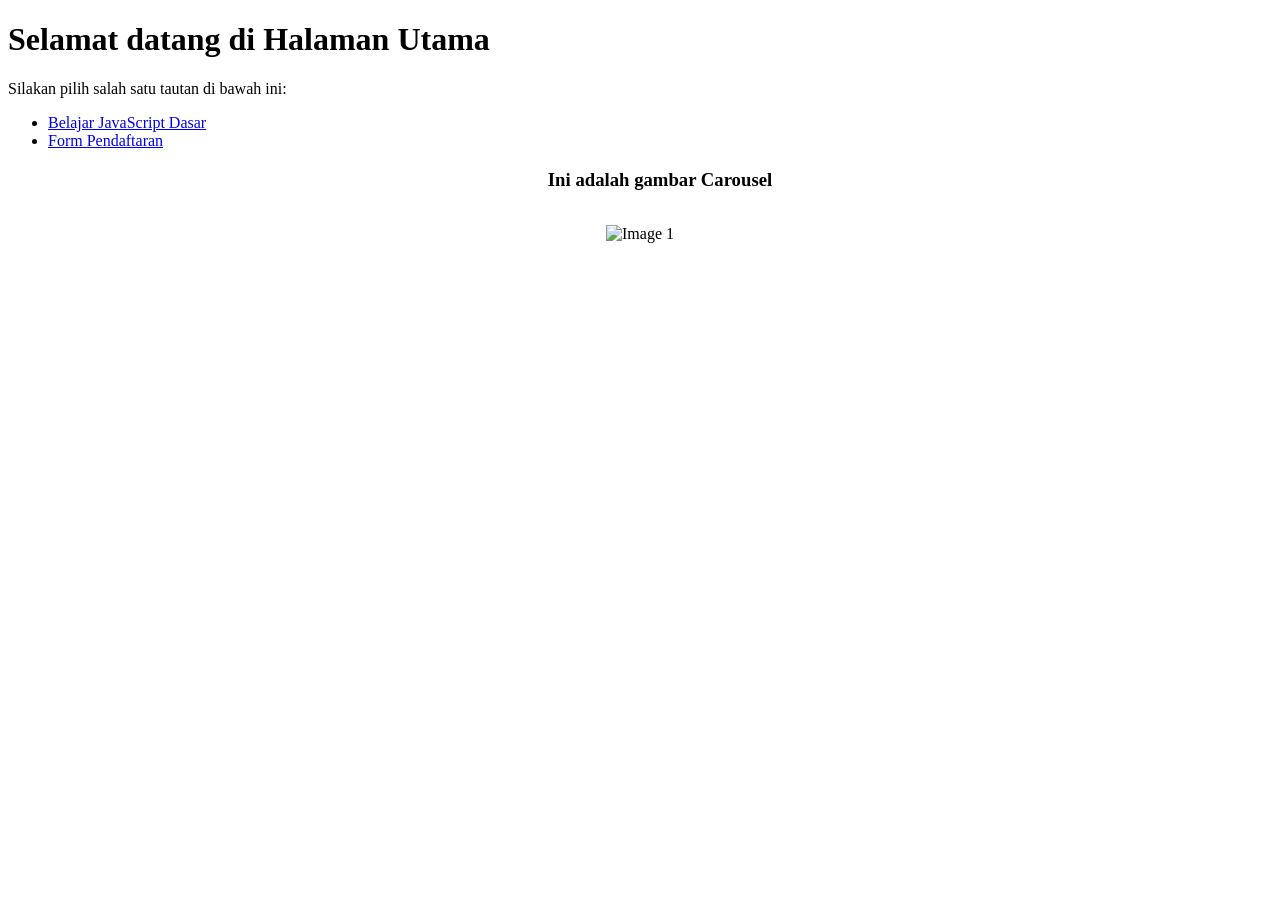
==== html/index.html @ 7eb894d8 "Folder HTML dan js, tanpa CSS" ====
<!DOCTYPE html>
<html lang="en">
<head>
    <meta charset="UTF-8">
    <meta name="viewport" content="width=device-width, initial-scale=1.0">
    <title>Halaman Utama</title>
    <style>
        .center {
            display: flex;
            justify-content: center; /* Mengatur posisi horizontal di tengah */
            align-items: center; /* Mengatur posisi vertikal di tengah */
            height: 12
            0vh; /* Menggunakan tinggi viewport untuk mengisi seluruh ketinggian layar */
        }
    </style>
</head>
<body>
    <h1>Selamat datang di Halaman Utama</h1>
    <p>Silakan pilih salah satu tautan di bawah ini:</p>
    
    <ul>
        <li><a href="jsdasar.html">Belajar JavaScript Dasar</a></li>
        <li><a href="form.html">Form Pendaftaran</a></li>
        <div id="judul-carousel" class="center">
            <h3>Ini adalah gambar Carousel</h3>
        </div>
        
    </ul>
    
    <div id="carousel" class="center">
        <img src="1.jfif" alt="Image 1">
        <img src="2.jfif" alt="Image 2">
        <img src="3.jfif" alt="Image 3">
        <img src="4.jfif" alt="Image 3">
    </div>

    <script>
        let currentIndex = 0;
        const images = document.querySelectorAll('#carousel img');
        const totalImages = images.length;

        function showImage(index) {
            images.forEach((img, i) => {
                if (i === index) {
                    img.style.display = 'block';
                } else {
                    img.style.display = 'none';
                }
            });
        }

        function nextImage() {
            currentIndex = (currentIndex + 1) % totalImages;
            showImage(currentIndex);
        }

        function prevImage() {
            currentIndex = (currentIndex - 1 + totalImages) % totalImages;
            showImage(currentIndex);
        }

        showImage(currentIndex);

        setInterval(nextImage, 3000); // Ganti gambar setiap 3 detik
        
    </script>

    <!-- <script src="script.js"></script> -->
    
</body>
</html>
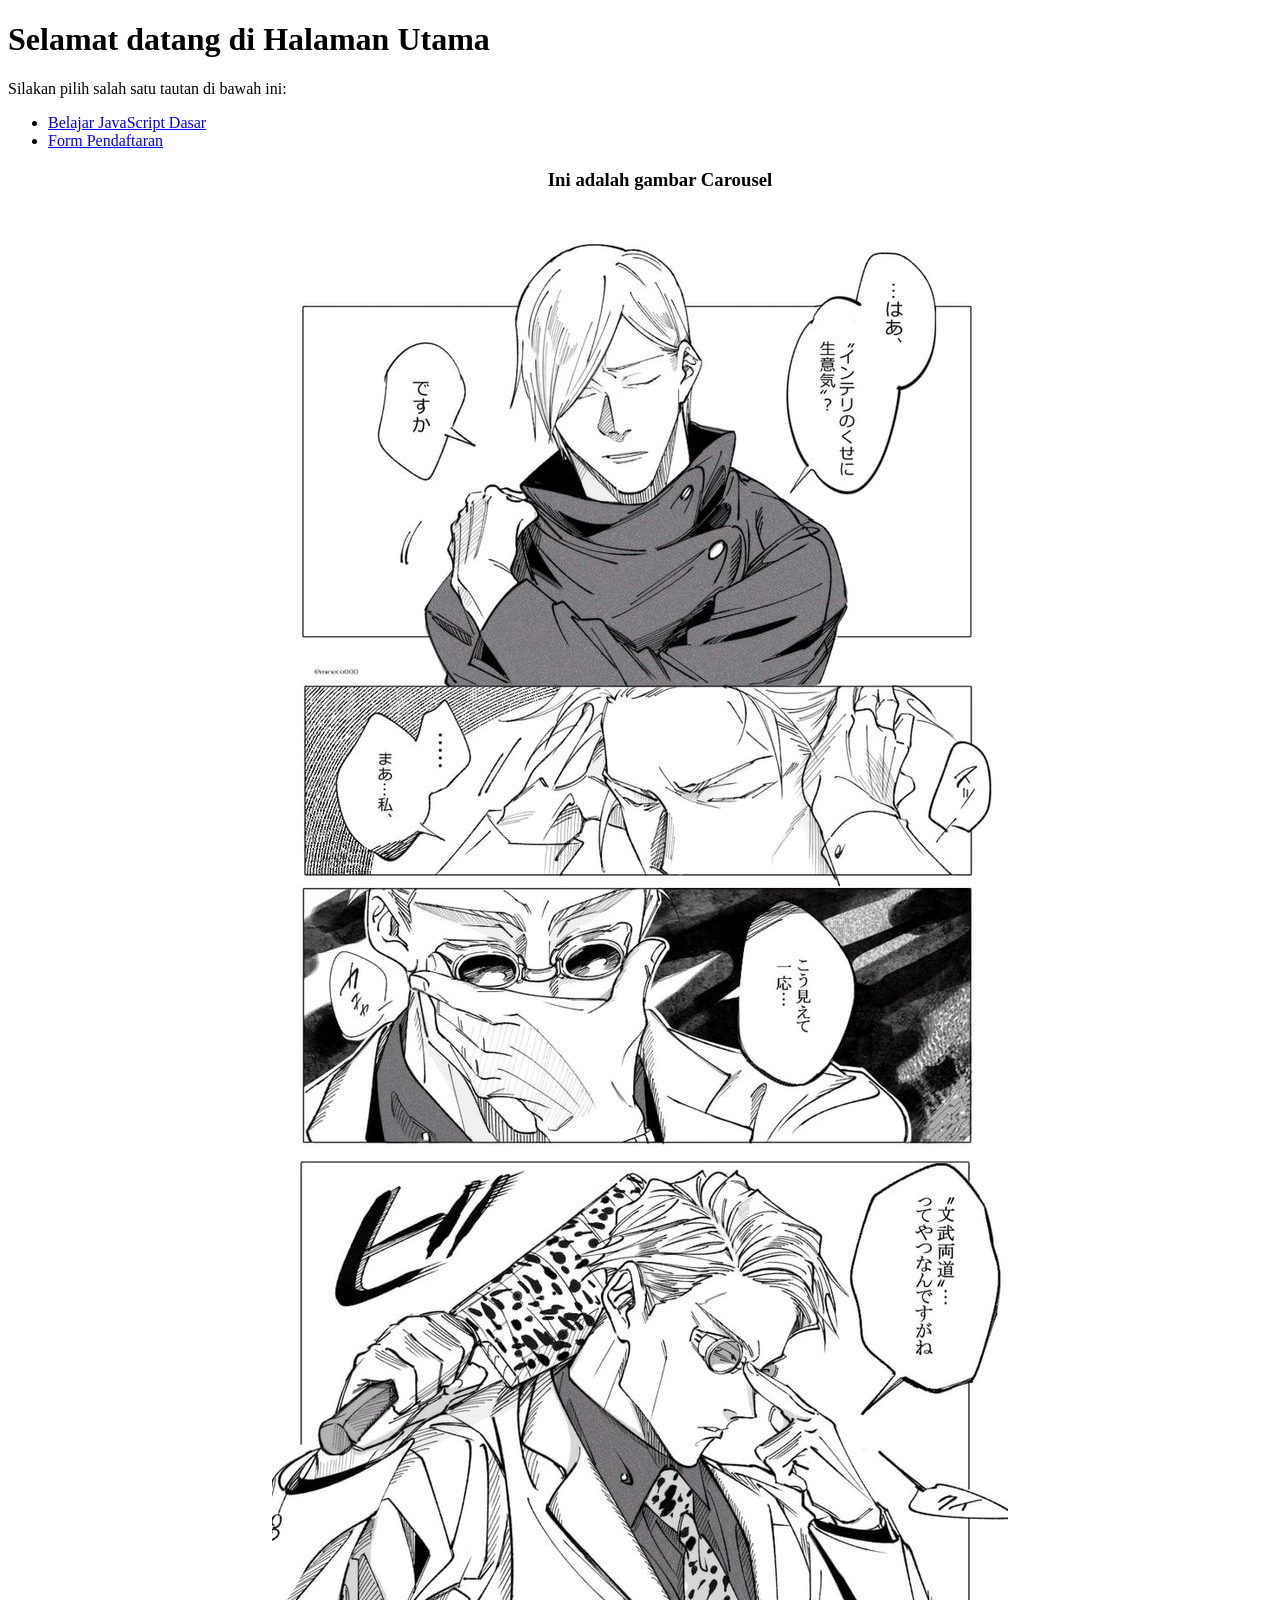
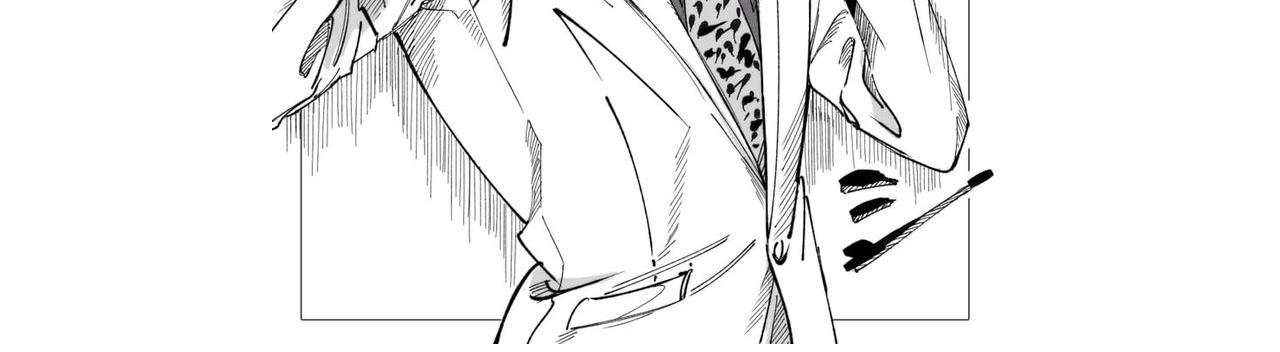
==== commit 74bba4fe: "Upload folder css dan js, pembaruan kode pada index dan landingdom" ====
--- a/html/index.html
+++ b/html/index.html
@@ -4,15 +4,7 @@
     <meta charset="UTF-8">
     <meta name="viewport" content="width=device-width, initial-scale=1.0">
     <title>Halaman Utama</title>
-    <style>
-        .center {
-            display: flex;
-            justify-content: center; /* Mengatur posisi horizontal di tengah */
-            align-items: center; /* Mengatur posisi vertikal di tengah */
-            height: 12
-            0vh; /* Menggunakan tinggi viewport untuk mengisi seluruh ketinggian layar */
-        }
-    </style>
+    <link rel="stylesheet" type="text/css" href="css/style.css">
 </head>
 <body>
     <h1>Selamat datang di Halaman Utama</h1>
@@ -28,45 +20,14 @@
     </ul>
     
     <div id="carousel" class="center">
-        <img src="1.jfif" alt="Image 1">
-        <img src="2.jfif" alt="Image 2">
-        <img src="3.jfif" alt="Image 3">
-        <img src="4.jfif" alt="Image 3">
+        <img src="asset/1.jfif" alt="Image 1">
+        <img src="asset/2.jfif" alt="Image 2">
+        <img src="asset/3.jfif" alt="Image 3">
+        <img src="asset/4.jfif" alt="Image 4">
     </div>
 
-    <script>
-        let currentIndex = 0;
-        const images = document.querySelectorAll('#carousel img');
-        const totalImages = images.length;
+    <script src="js/script.js"></script>
 
-        function showImage(index) {
-            images.forEach((img, i) => {
-                if (i === index) {
-                    img.style.display = 'block';
-                } else {
-                    img.style.display = 'none';
-                }
-            });
-        }
-
-        function nextImage() {
-            currentIndex = (currentIndex + 1) % totalImages;
-            showImage(currentIndex);
-        }
-
-        function prevImage() {
-            currentIndex = (currentIndex - 1 + totalImages) % totalImages;
-            showImage(currentIndex);
-        }
-
-        showImage(currentIndex);
-
-        setInterval(nextImage, 3000); // Ganti gambar setiap 3 detik
-        
-    </script>
-
-    <!-- <script src="script.js"></script> -->
-    
 </body>
 </html>
 
--- a/html/css/style.css
+++ b/html/css/style.css
@@ -0,0 +1,13 @@
+.center {
+    display: flex;
+    justify-content: center; /* Mengatur posisi horizontal di tengah */
+    align-items: center; /* Mengatur posisi vertikal di tengah */
+    height: 12
+    0vh; /* Menggunakan tinggi viewport untuk mengisi seluruh ketinggian layar */
+}
+
+#carousel img {
+    display: none;
+    max-width: 100%;
+    height: auto;
+}
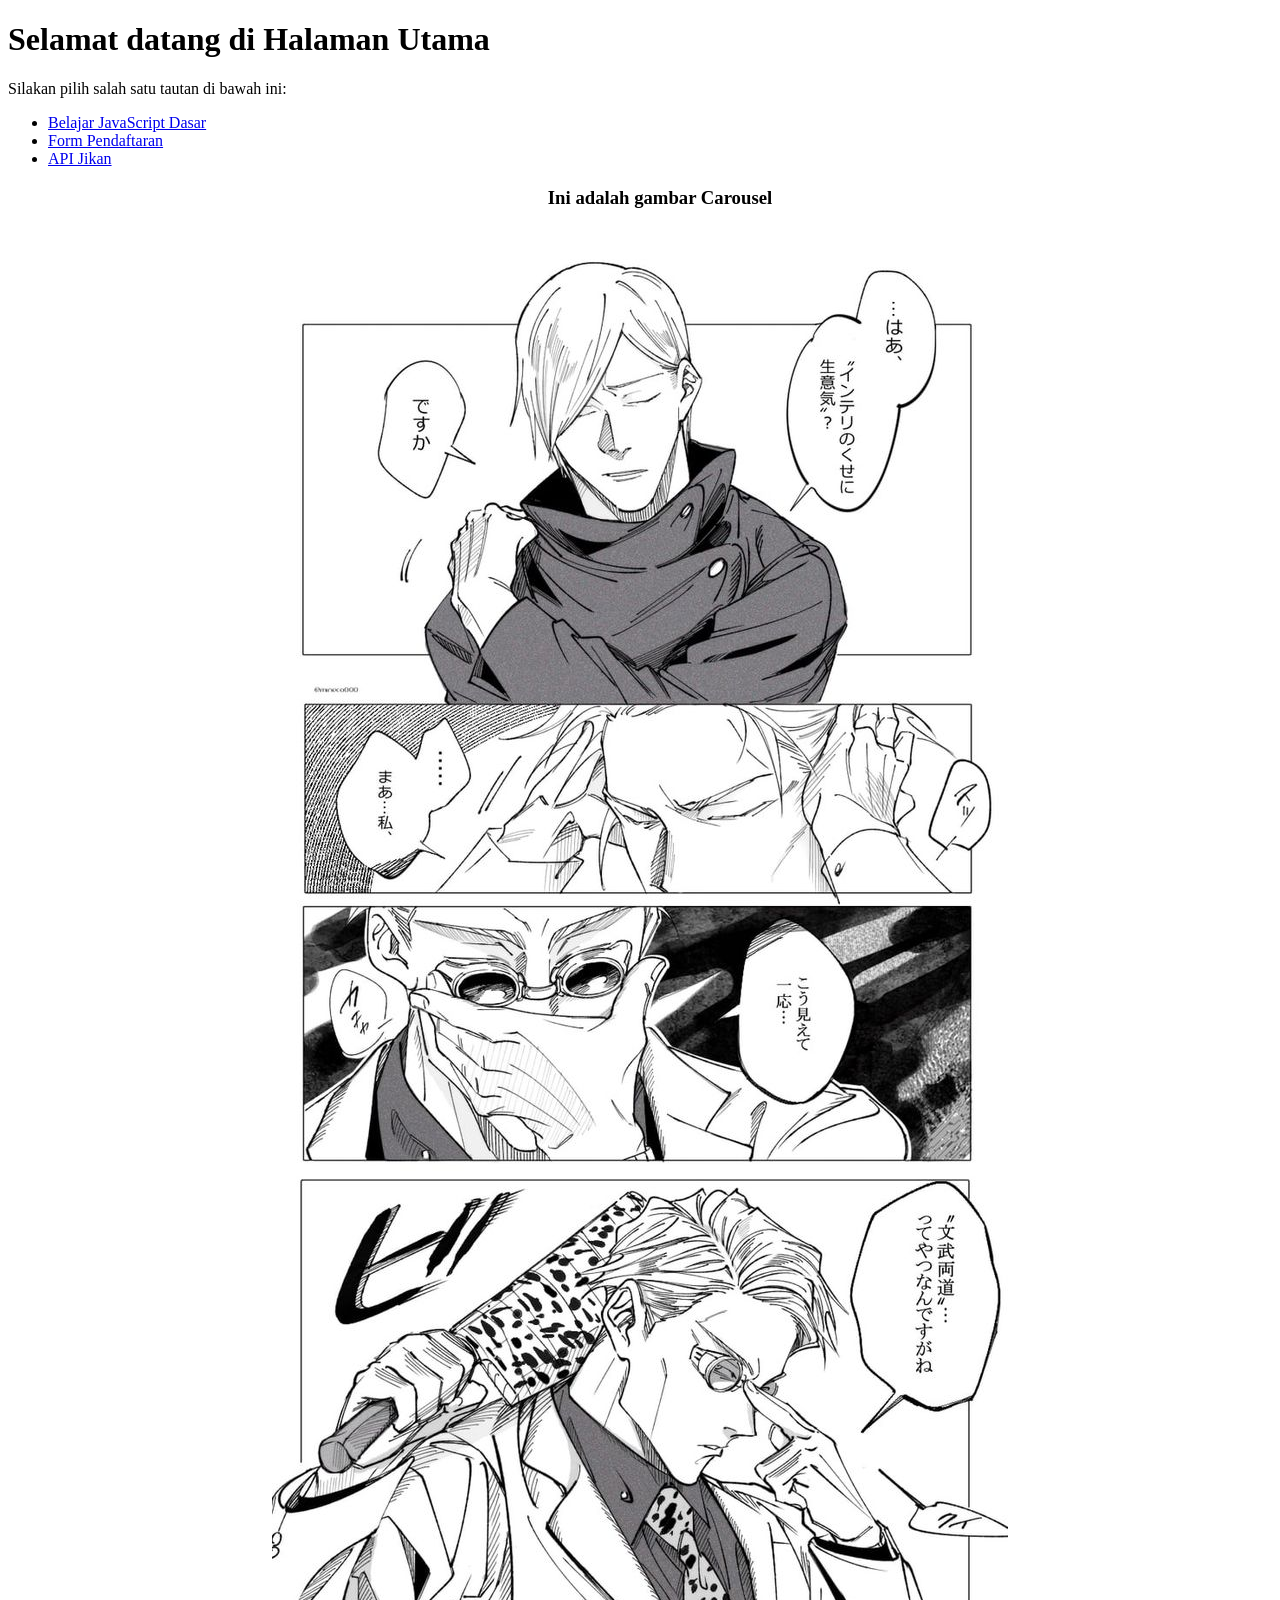
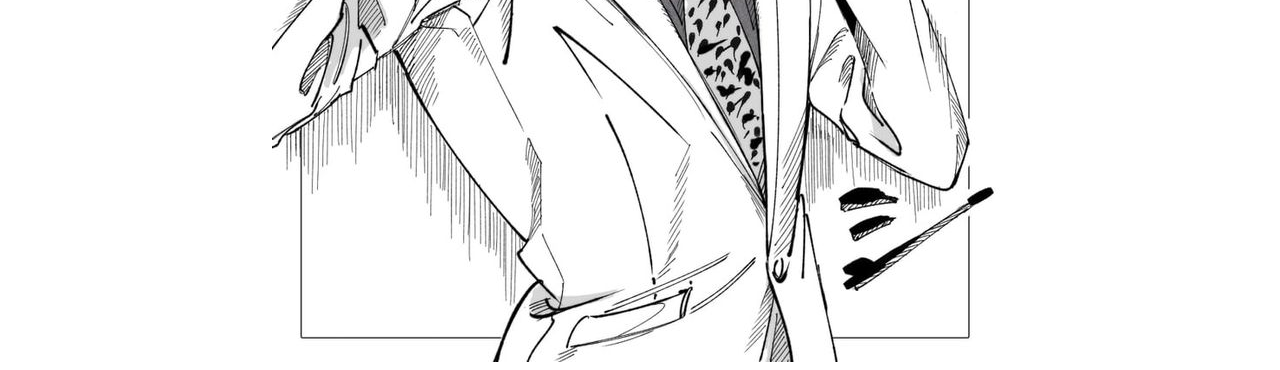
==== commit afee6995: "Upload web anime api" ====
--- a/html/index.html
+++ b/html/index.html
@@ -13,6 +13,7 @@
     <ul>
         <li><a href="jsdasar.html">Belajar JavaScript Dasar</a></li>
         <li><a href="form.html">Form Pendaftaran</a></li>
+        <li><a href="productapi.html">API Jikan</a></li>
         <div id="judul-carousel" class="center">
             <h3>Ini adalah gambar Carousel</h3>
         </div>
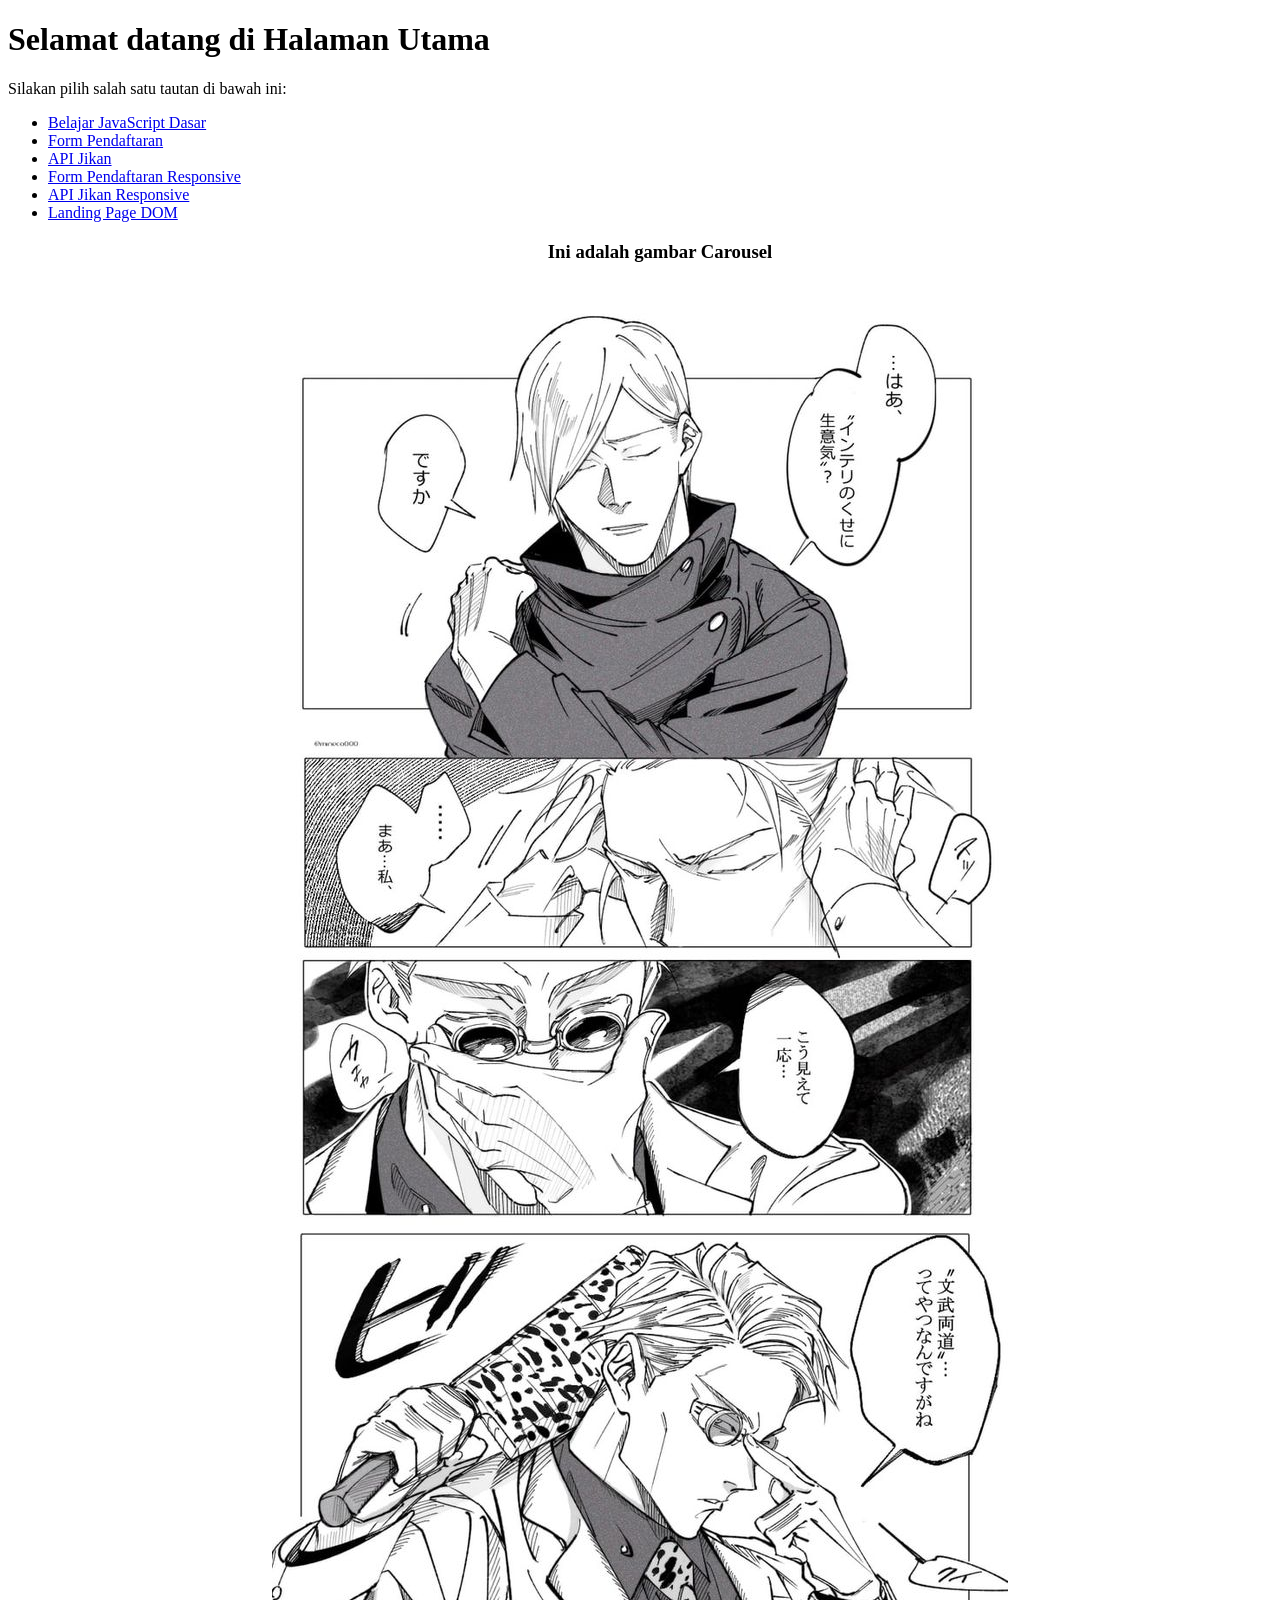
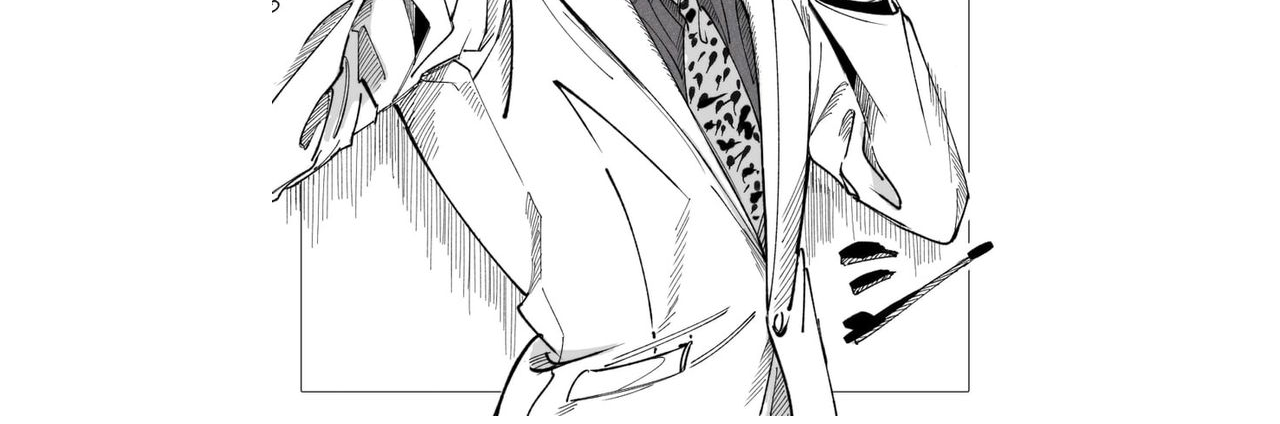
==== commit df8390cb: "Penambaan login dan product api responsive" ====
--- a/html/index.html
+++ b/html/index.html
@@ -14,6 +14,9 @@
         <li><a href="jsdasar.html">Belajar JavaScript Dasar</a></li>
         <li><a href="form.html">Form Pendaftaran</a></li>
         <li><a href="productapi.html">API Jikan</a></li>
+        <li><a href="login - responsive.html">Form Pendaftaran Responsive</a></li>
+        <li><a href="productapi - responsive.html">API Jikan Responsive</a></li>
+        <li><a href="landingdom.html">Landing Page DOM</a></li>
         <div id="judul-carousel" class="center">
             <h3>Ini adalah gambar Carousel</h3>
         </div>
